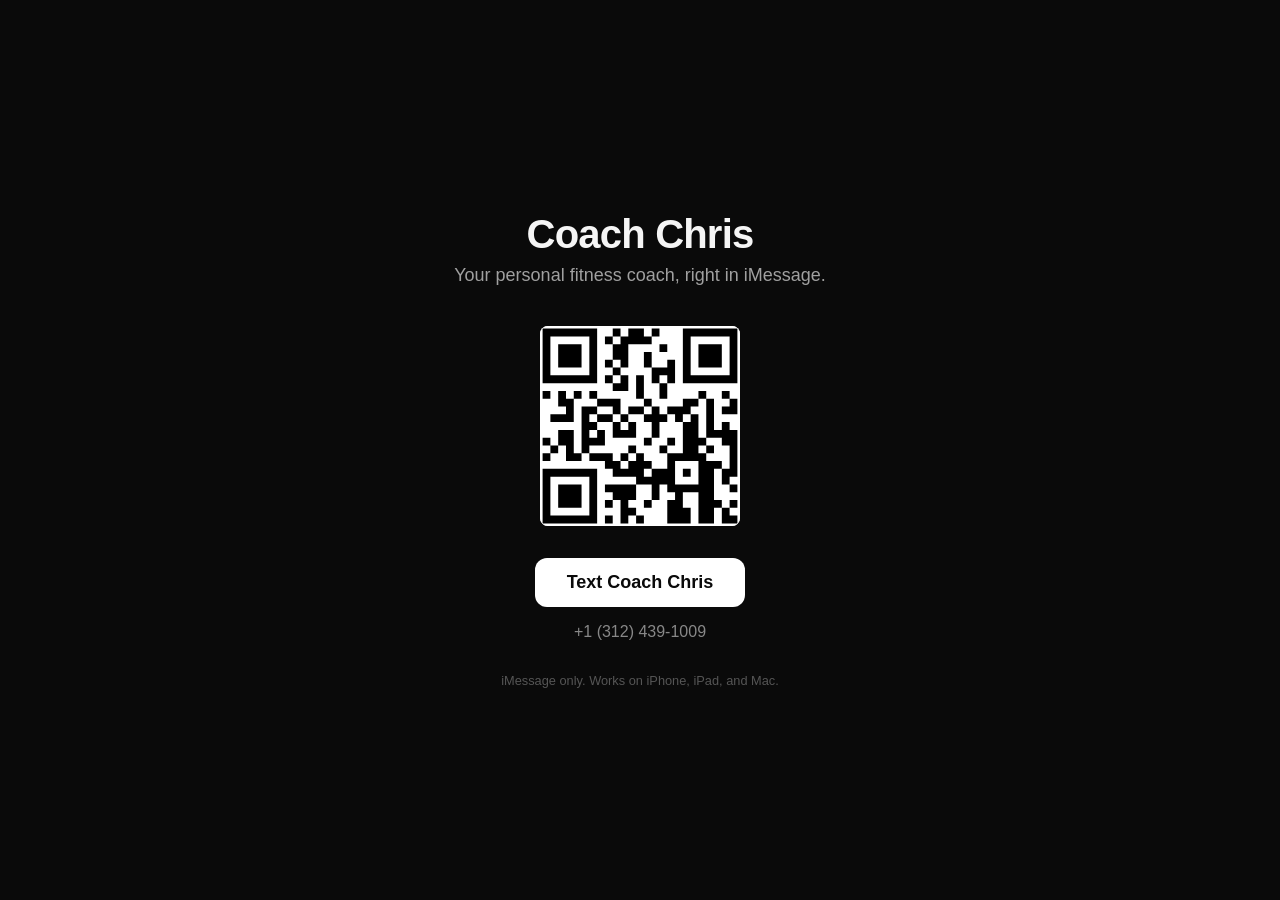
==== landing/index.html @ a79c4df7 "pages" ====
<!DOCTYPE html>
<html lang="en">
<head>
  <meta charset="UTF-8">
  <meta name="viewport" content="width=device-width, initial-scale=1.0">
  <title>Coach Chris</title>
  <link rel="stylesheet" href="style.css">
  <script src="config.js"></script>
  <!-- qrcode-generator 1.4.4 (MIT). Vendored locally so the page works
       offline / self-hosted with no CDN dependency. Refresh by re-running:
         curl -fsSL https://cdn.jsdelivr.net/npm/qrcode-generator@1.4.4/qrcode.min.js -o landing/qrcode.min.js -->
  <script src="qrcode.min.js"></script>
</head>
<body>
  <main>
    <div class="card">
      <h1>Coach Chris</h1>
      <p class="tagline">Your personal fitness coach, right in iMessage.</p>

      <div class="qr-container">
        <div id="qr" aria-label="QR code to text Coach Chris" role="img"></div>
      </div>

      <a id="text-btn" class="cta" href="#">Text Coach Chris</a>

      <p class="phone" id="phone">Configure phone number before deploy</p>

      <p class="footnote">iMessage only. Works on iPhone, iPad, and Mac.</p>
    </div>
  </main>

  <script>
    const config = window.COACH_CHRIS_CONFIG || {};
    const PHONE = config.phoneNumber || "";
    const smsLink = "sms:" + PHONE;

    const textBtn = document.getElementById("text-btn");
    const phoneEl = document.getElementById("phone");
    if (PHONE) {
      textBtn.href = smsLink;
      phoneEl.textContent = formatPhone(PHONE);
    } else {
      textBtn.removeAttribute("href");
      textBtn.textContent = "Phone number not configured";
    }

    function formatPhone(e164) {
      const d = e164.replace(/\D/g, "");
      if (d.length === 11) {
        return `+${d[0]} (${d.slice(1,4)}) ${d.slice(4,7)}-${d.slice(7)}`;
      }
      return e164;
    }

    (function renderQR() {
      const target = document.getElementById("qr");
      if (!target) return;

      if (!PHONE || typeof window.qrcode !== "function") {
        target.style.background = "#111";
        target.style.color = "#fff";
        target.style.width = "200px";
        target.style.height = "200px";
        target.style.display = "flex";
        target.style.alignItems = "center";
        target.style.justifyContent = "center";
        target.style.borderRadius = "12px";
        target.style.fontFamily = "system-ui";
        target.style.fontSize = "13px";
        target.style.padding = "1rem";
        target.style.textAlign = "center";
        target.textContent = PHONE
          ? "QR unavailable (offline?)"
          : "Configure phone number";
        return;
      }

      // qrcode-generator: typeNumber 0 (auto) + level "M" handles arbitrary
      // sms: payload sizes. We then render to inline SVG so the QR scales
      // crisply on retina/print.
      const qr = window.qrcode(0, "M");
      qr.addData(smsLink);
      qr.make();
      target.innerHTML = qr.createSvgTag({
        cellSize: 6,
        margin: 2,
        scalable: true,
      });

      const svg = target.querySelector("svg");
      if (svg) {
        svg.setAttribute("width", "200");
        svg.setAttribute("height", "200");
        svg.style.background = "#fff";
        svg.style.borderRadius = "8px";
        svg.style.display = "block";
      }
    })();
  </script>
</body>
</html>
---- landing/style.css ----
*,
*::before,
*::after {
  box-sizing: border-box;
  margin: 0;
  padding: 0;
}

body {
  font-family: -apple-system, BlinkMacSystemFont, "Segoe UI", Roboto, Helvetica, Arial, sans-serif;
  background: #0a0a0a;
  color: #f5f5f5;
  min-height: 100vh;
  display: flex;
  align-items: center;
  justify-content: center;
  padding: 2rem;
}

main {
  width: 100%;
  max-width: 400px;
}

.card {
  text-align: center;
}

h1 {
  font-size: 2.5rem;
  font-weight: 700;
  letter-spacing: -0.02em;
  margin-bottom: 0.5rem;
}

.tagline {
  font-size: 1.125rem;
  color: #a0a0a0;
  margin-bottom: 2.5rem;
}

.qr-container {
  display: flex;
  justify-content: center;
  margin-bottom: 2rem;
}

#qr {
  border-radius: 12px;
  width: 200px;
  height: 200px;
}

.cta {
  display: inline-block;
  background: #fff;
  color: #0a0a0a;
  text-decoration: none;
  font-weight: 600;
  font-size: 1.125rem;
  padding: 0.875rem 2rem;
  border-radius: 12px;
  transition: opacity 0.15s ease;
  margin-bottom: 1rem;
}

.cta:hover {
  opacity: 0.85;
}

.phone {
  font-size: 1rem;
  color: #888;
  margin-bottom: 2rem;
  font-variant-numeric: tabular-nums;
}

.footnote {
  font-size: 0.8rem;
  color: #555;
}
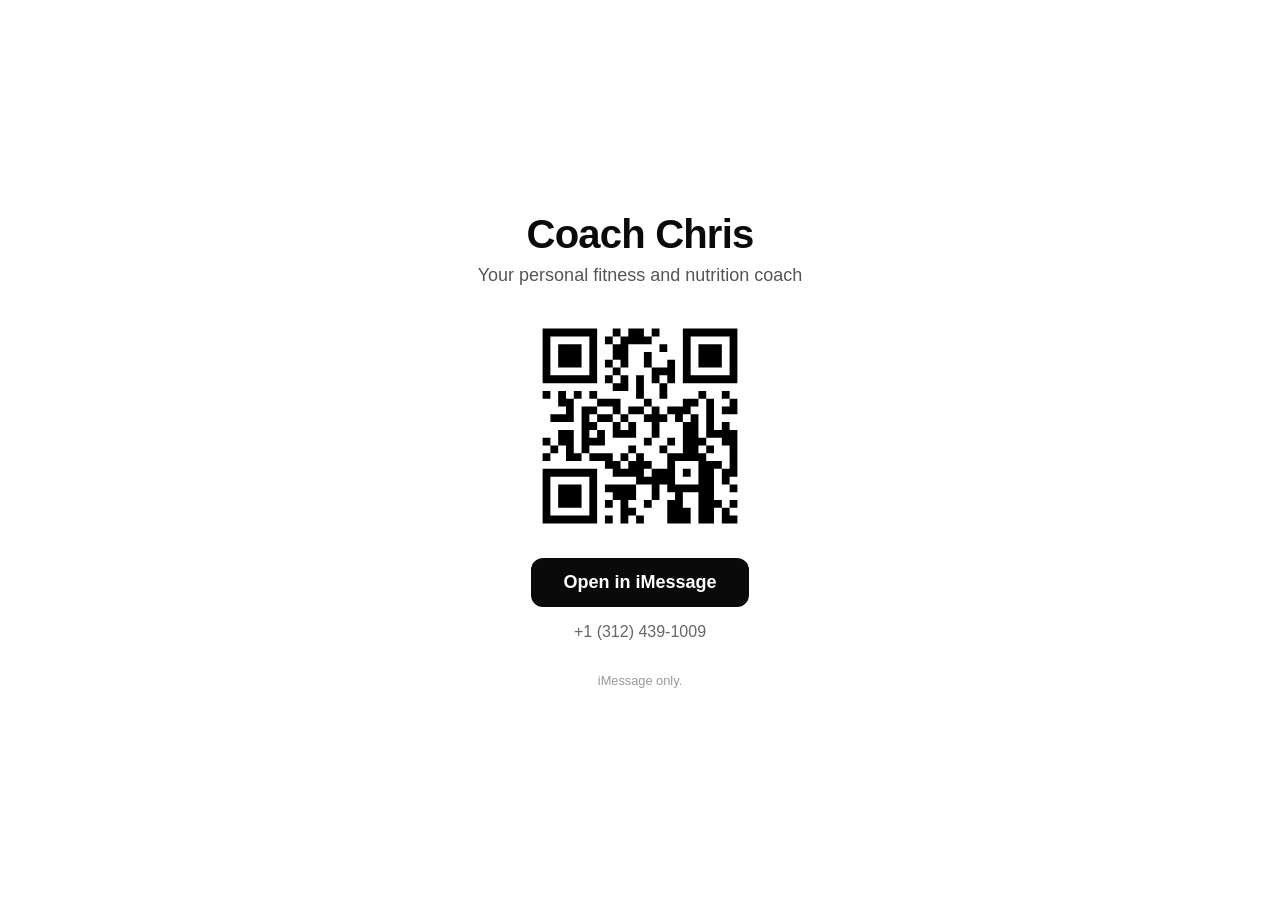
==== commit ef167132: "Refresh landing copy + switch to white background - Tagline → "Your personal fitness and nutrition c" ====
--- a/landing/index.html
+++ b/landing/index.html
@@ -15,17 +15,17 @@
   <main>
     <div class="card">
       <h1>Coach Chris</h1>
-      <p class="tagline">Your personal fitness coach, right in iMessage.</p>
+      <p class="tagline">Your personal fitness and nutrition coach</p>
 
       <div class="qr-container">
-        <div id="qr" aria-label="QR code to text Coach Chris" role="img"></div>
+        <div id="qr" aria-label="QR code to open Coach Chris in iMessage" role="img"></div>
       </div>
 
-      <a id="text-btn" class="cta" href="#">Text Coach Chris</a>
+      <a id="text-btn" class="cta" href="#">Open in iMessage</a>
 
       <p class="phone" id="phone">Configure phone number before deploy</p>
 
-      <p class="footnote">iMessage only. Works on iPhone, iPad, and Mac.</p>
+      <p class="footnote">iMessage only.</p>
     </div>
   </main>
 
--- a/landing/style.css
+++ b/landing/style.css
@@ -8,8 +8,8 @@
 
 body {
   font-family: -apple-system, BlinkMacSystemFont, "Segoe UI", Roboto, Helvetica, Arial, sans-serif;
-  background: #0a0a0a;
-  color: #f5f5f5;
+  background: #ffffff;
+  color: #0a0a0a;
   min-height: 100vh;
   display: flex;
   align-items: center;
@@ -35,7 +35,7 @@
 
 .tagline {
   font-size: 1.125rem;
-  color: #a0a0a0;
+  color: #555;
   margin-bottom: 2.5rem;
 }
 
@@ -53,8 +53,8 @@
 
 .cta {
   display: inline-block;
-  background: #fff;
-  color: #0a0a0a;
+  background: #0a0a0a;
+  color: #ffffff;
   text-decoration: none;
   font-weight: 600;
   font-size: 1.125rem;
@@ -70,12 +70,12 @@
 
 .phone {
   font-size: 1rem;
-  color: #888;
+  color: #666;
   margin-bottom: 2rem;
   font-variant-numeric: tabular-nums;
 }
 
 .footnote {
   font-size: 0.8rem;
-  color: #555;
+  color: #999;
 }
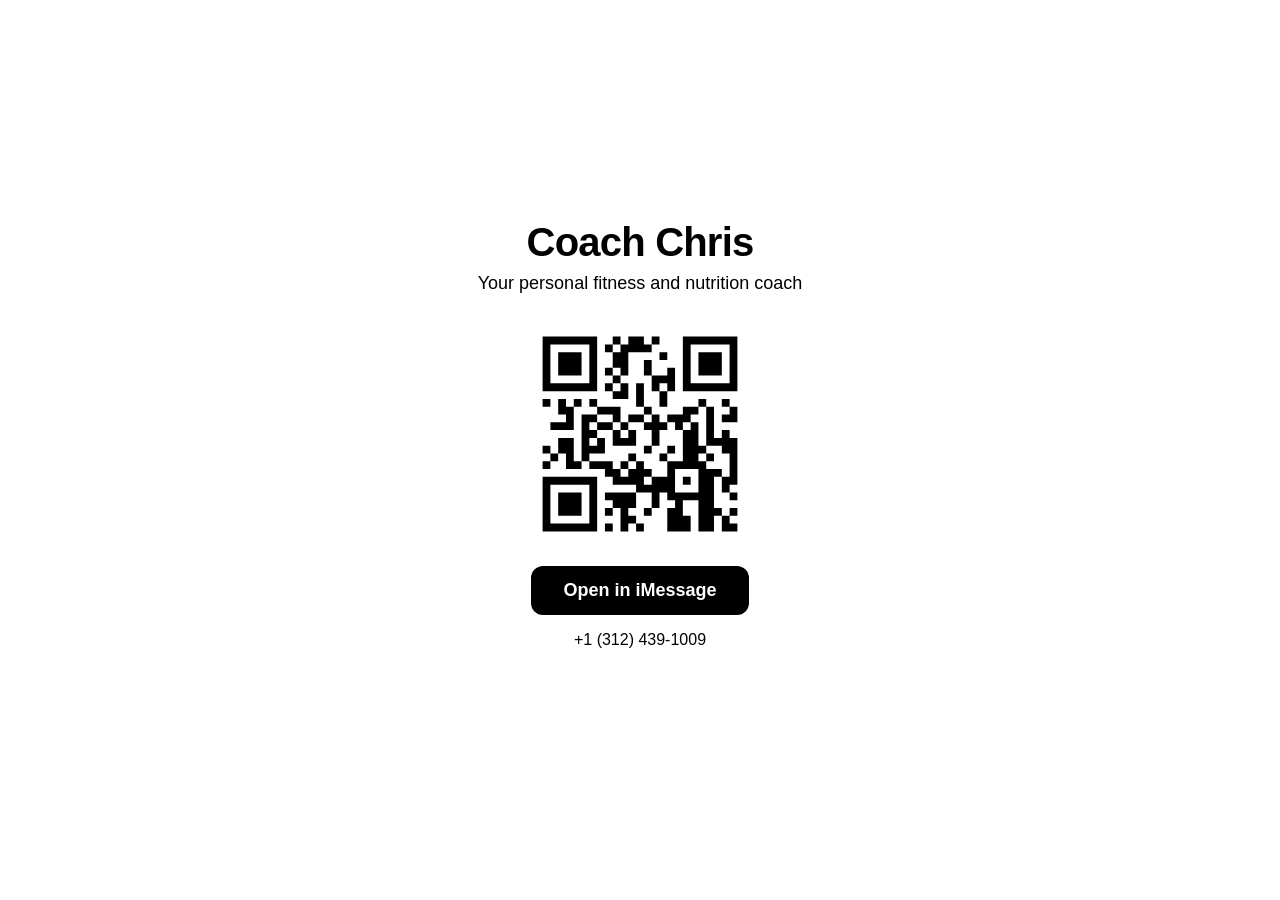
==== commit 3621a2b4: "Flip landing to pure black on white, drop iMessage footnote - All text now full black (#000) on whit" ====
--- a/landing/index.html
+++ b/landing/index.html
@@ -24,8 +24,6 @@
       <a id="text-btn" class="cta" href="#">Open in iMessage</a>
 
       <p class="phone" id="phone">Configure phone number before deploy</p>
-
-      <p class="footnote">iMessage only.</p>
     </div>
   </main>
 
--- a/landing/style.css
+++ b/landing/style.css
@@ -9,7 +9,7 @@
 body {
   font-family: -apple-system, BlinkMacSystemFont, "Segoe UI", Roboto, Helvetica, Arial, sans-serif;
   background: #ffffff;
-  color: #0a0a0a;
+  color: #000000;
   min-height: 100vh;
   display: flex;
   align-items: center;
@@ -31,11 +31,12 @@
   font-weight: 700;
   letter-spacing: -0.02em;
   margin-bottom: 0.5rem;
+  color: #000000;
 }
 
 .tagline {
   font-size: 1.125rem;
-  color: #555;
+  color: #000000;
   margin-bottom: 2.5rem;
 }
 
@@ -53,7 +54,7 @@
 
 .cta {
   display: inline-block;
-  background: #0a0a0a;
+  background: #000000;
   color: #ffffff;
   text-decoration: none;
   font-weight: 600;
@@ -70,12 +71,7 @@
 
 .phone {
   font-size: 1rem;
-  color: #666;
+  color: #000000;
   margin-bottom: 2rem;
   font-variant-numeric: tabular-nums;
 }
-
-.footnote {
-  font-size: 0.8rem;
-  color: #999;
-}
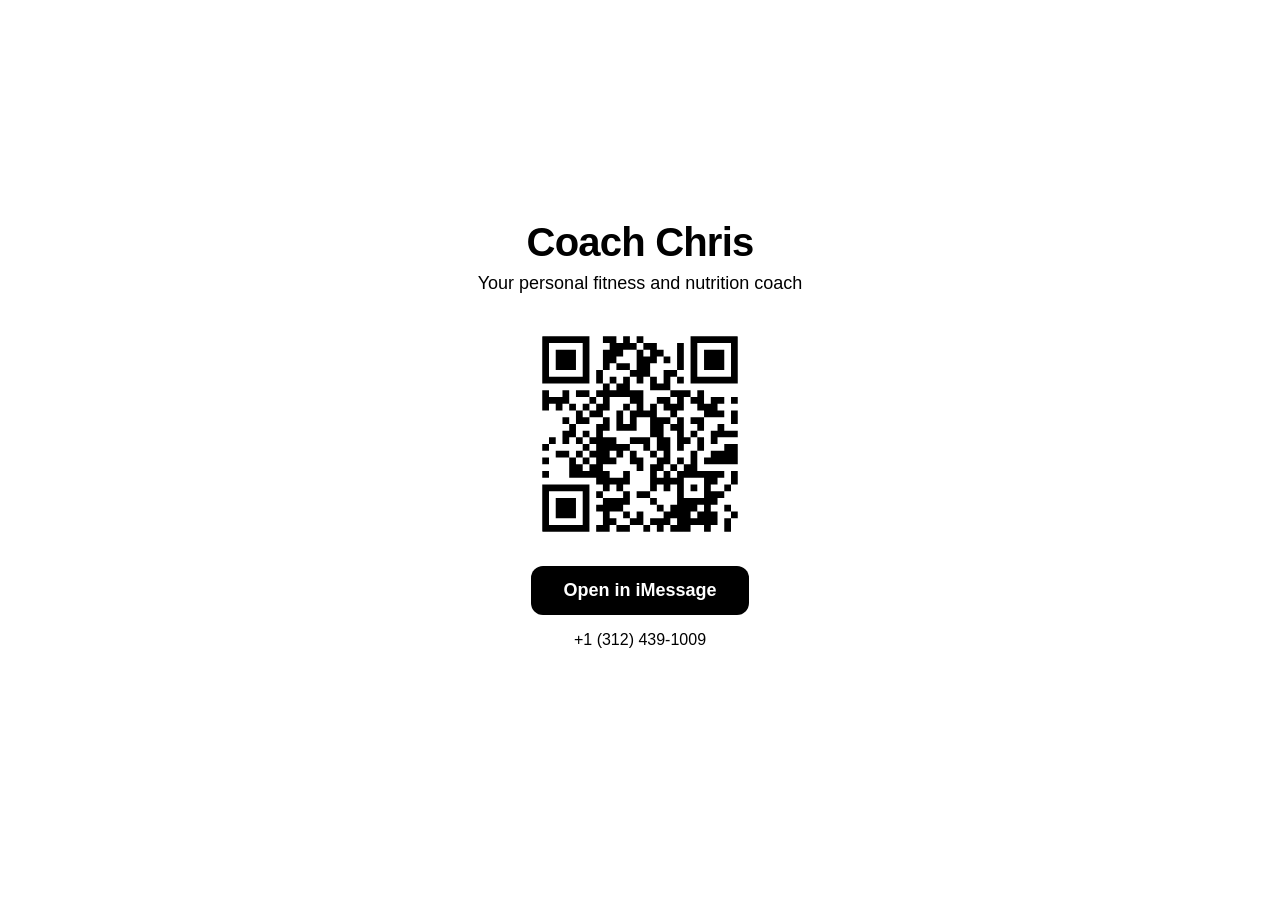
==== commit 11220465: "Pre-fill landing CTA body + add Coach Chris contact photo - Landing CTA + QR now open Messages with " ====
--- a/landing/index.html
+++ b/landing/index.html
@@ -30,7 +30,12 @@
   <script>
     const config = window.COACH_CHRIS_CONFIG || {};
     const PHONE = config.phoneNumber || "";
-    const smsLink = "sms:" + PHONE;
+    // Pre-fill the first message body so the user lands in Messages with the
+    // opener already typed. Saves the awkward "what do I say?" beat.
+    const FIRST_BODY = "Sup Coach Chris";
+    const smsLink = PHONE
+      ? "sms:" + PHONE + "?body=" + encodeURIComponent(FIRST_BODY)
+      : "";
 
     const textBtn = document.getElementById("text-btn");
     const phoneEl = document.getElementById("phone");
